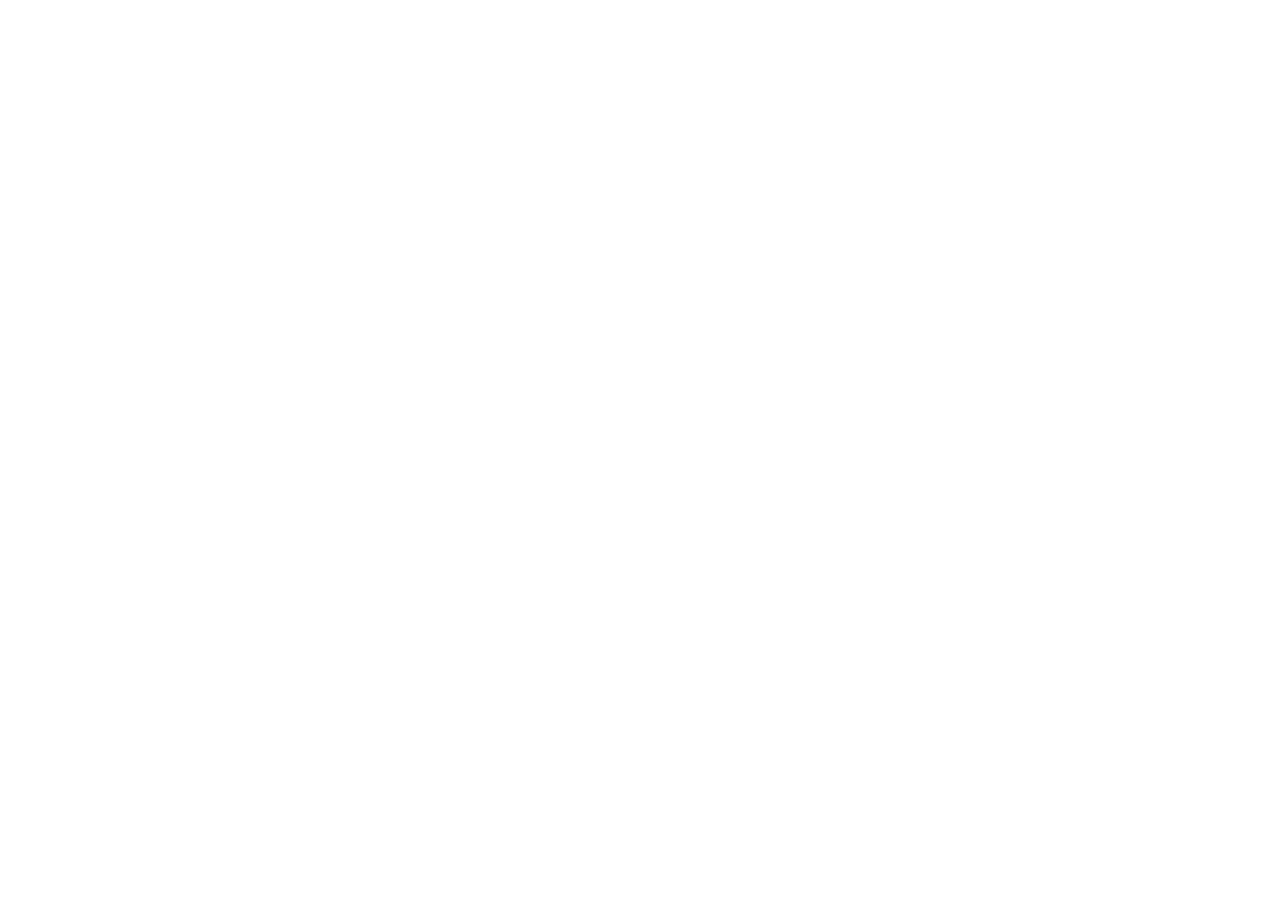
==== index.html @ 4b7ec55e "checking that this works" ====
<!DOCTYPE html>
<html lang="en">
<head>
    <meta charset="UTF-8">
    <meta name="viewport" content="width=device-width, initial-scale=1.0">
    <title>Document</title>
</head>
<body>
    <script src="https://cdnjs.cloudflare.com/ajax/libs/jquery/3.2.1/jquery.min.js"></script>
    <script type="text/javascript">
        //https://www.theaudiodb.com/api/v1/json/1/search.php?s=
        
    </script>
</body>
</html>
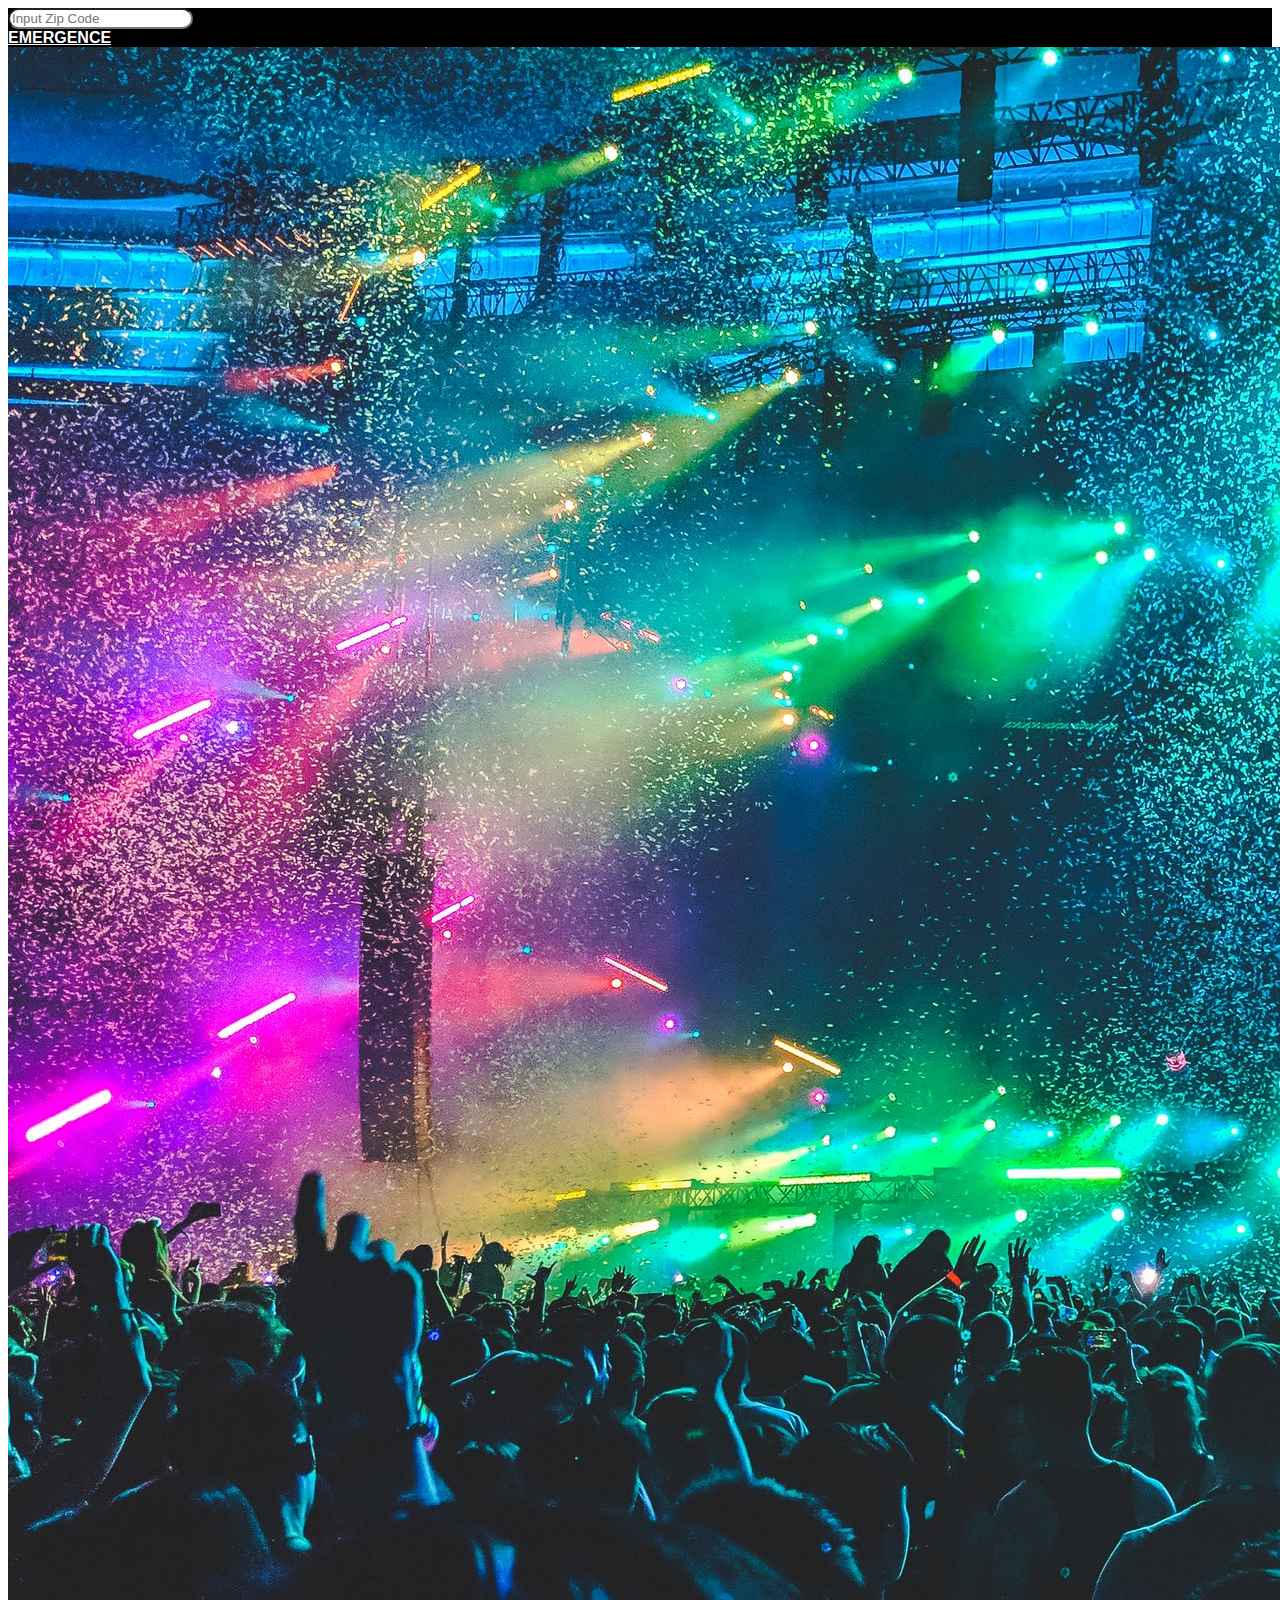
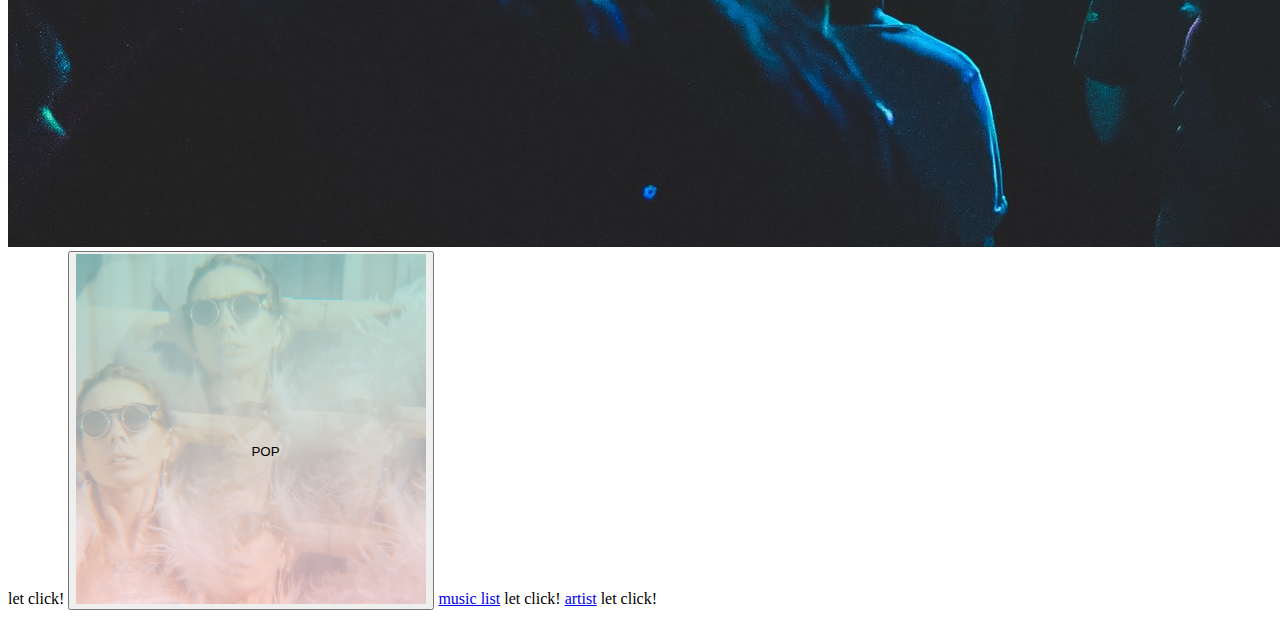
==== commit c67e1ae1: "added stuff in index and css" ====
--- a/index.html
+++ b/index.html
@@ -1,15 +1,66 @@
-<!DOCTYPE html>
+<!doctype html>
 <html lang="en">
+  
 <head>
-    <meta charset="UTF-8">
-    <meta name="viewport" content="width=device-width, initial-scale=1.0">
-    <title>Document</title>
+    <!-- Required meta tags -->
+    <meta charset="utf-8">
+    <meta name="viewport" content="width=device-width, initial-scale=1, shrink-to-fit=no">
+    <!-- Bootstrap CSS begins here -->
+    <link rel="stylesheet" href="https://cdn.jsdelivr.net/npm/bootstrap@4.5.3/dist/css/bootstrap.min.css" integrity="sha384-TX8t27EcRE3e/ihU7zmQxVncDAy5uIKz4rEkgIXeMed4M0jlfIDPvg6uqKI2xXr2" crossorigin="anonymous">
+    <link rel="stylesheet" href="./assets/css/style.css"/>
+    <title>Hello, world!</title>
+    <!-- Bootstrap CSS ends here  -->
 </head>
+<!-- head ends here  -->
+
 <body>
-    <script src="https://cdnjs.cloudflare.com/ajax/libs/jquery/3.2.1/jquery.min.js"></script>
-    <script type="text/javascript">
-        //https://www.theaudiodb.com/api/v1/json/1/search.php?s=
-        
-    </script>
+    <nav class="navbar navbar-light my-nav">
+        <form class="form-inline">
+          <input id="search" class="form-control mr-sm-2" type="search" placeholder="Input Zip Code" aria-label="Search">   
+        </form>
+        <a class="navbar-brand brand" href="./index.html">EMERGENCE</a>
+      </nav>
+    <!-- body begins here -->      
+    
+    <!-- overlay effect begins here -->
+  <div id="overlay"></div>
+<!-- overlay effect ends here -->
+
+
+   <!-- image begins here -->
+        <source srcset="" type="image/svg+xml">
+        <img src="./assets/img/aditya-chinchure-ZhQCZjr9fHo-unsplash.jpg" class="img-fluid img-thumbnail" alt="...">
+      </picture>
+    <!-- image ends here -->
+
+   <!-- pop butn begins here  -->
+
+  <!-- <a href="#">POP</a> -->
+  <span>let click!</span>
+  <button id="pop" type="button" class="btn btn-light"><img src="./assets/img/pop.png" alt="" class="img-fluid img-1" width="350" height="350"><p class="button-genre">POP</p></button>  
+  
+  <a href="#">music list</a>
+  <span>let click!</span>
+
+  <a href="#">artist</a>
+  <span>let click!</span> 
+
+   <!-- pop butn ends here  -->
+
+    <!-- Optional JavaScript; choose one of the two! -->
+    
+    <!-- Option 1: jQuery and Bootstrap Bundle (includes Popper) -->
+    <script src="https://code.jquery.com/jquery-3.5.1.slim.min.js" integrity="sha384-DfXdz2htPH0lsSSs5nCTpuj/zy4C+OGpamoFVy38MVBnE+IbbVYUew+OrCXaRkfj" crossorigin="anonymous"></script>
+    <script src="https://cdn.jsdelivr.net/npm/bootstrap@4.5.3/dist/js/bootstrap.bundle.min.js" integrity="sha384-ho+j7jyWK8fNQe+A12Hb8AhRq26LrZ/JpcUGGOn+Y7RsweNrtN/tE3MoK7ZeZDyx" crossorigin="anonymous"></script>
+
+    <!-- Option 2: jQuery, Popper.js, and Bootstrap JS
+    <script src="https://code.jquery.com/jquery-3.5.1.slim.min.js" integrity="sha384-DfXdz2htPH0lsSSs5nCTpuj/zy4C+OGpamoFVy38MVBnE+IbbVYUew+OrCXaRkfj" crossorigin="anonymous"></script>
+    <script src="https://cdn.jsdelivr.net/npm/popper.js@1.16.1/dist/umd/popper.min.js" integrity="sha384-9/reFTGAW83EW2RDu2S0VKaIzap3H66lZH81PoYlFhbGU+6BZp6G7niu735Sk7lN" crossorigin="anonymous"></script>
+    <script src="https://cdn.jsdelivr.net/npm/bootstrap@4.5.3/dist/js/bootstrap.min.js" integrity="sha384-w1Q4orYjBQndcko6MimVbzY0tgp4pWB4lZ7lr30WKz0vr/aWKhXdBNmNb5D92v7s" crossorigin="anonymous"></script>
+    -->
+   
+   
+    <!-- body ends here -->  
 </body>
+
 </html>--- a/assets/css/style.css
+++ b/assets/css/style.css
@@ -0,0 +1,64 @@
+body { 
+
+}
+
+.my-nav {
+    background-color: black;
+}
+
+.brand {
+    color: white;
+    font-family: sans-serif;
+    font-weight: 700;
+}
+
+#search {
+    border-radius: 25px;
+}
+
+#pop {
+    position: relative;
+}
+
+.button-genre {
+    position: absolute;
+    top: 50%;
+    left: 50%;
+}
+    /* #show_bg_2 {
+        background-image:
+        linear-gradient(to bottom, rgba(245, 246, 252, 0.52), rgba(117, 19, 93, 0.73)),
+        url(aditya-chinchure-ZhQCZjr9fHo-unsplash.jpg);
+        width: 80%;
+        height: 400px;
+        background-size: cover;
+        color: white;
+        padding: 20px;
+        background-size: cover
+    }
+         background-color: rgba(0, 0, 0, 0.44);
+
+         #show_bg_2 {
+            background-image:
+            linear-gradient(to bottom, rgba(245, 246, 252, 0.52), rgba(117, 19, 93, 0.73)),
+            url('aditya-chinchure-ZhQCZjr9fHo-unsplash');
+            width: 80%;
+            height: 400px;
+            background-size: cover;
+            color: white;
+            padding: 20px;
+        } */
+
+        #overlay {
+            position: fixed; /* Sit on top of the page content */
+            display: none; /* Hidden by default */
+            width: 100%; /* Full width (cover the whole page) */
+            height: 100%; /* Full height (cover the whole page) */
+            top: 0; 
+            left: 0;
+            right: 0;
+            bottom: 0;
+            background-color: rgba(0,0,0,0.5); /* Black background with opacity */
+            z-index: 2; /* Specify a stack order in case you're using a different order for other elements */
+            cursor: pointer; /* Add a pointer on hover */
+          }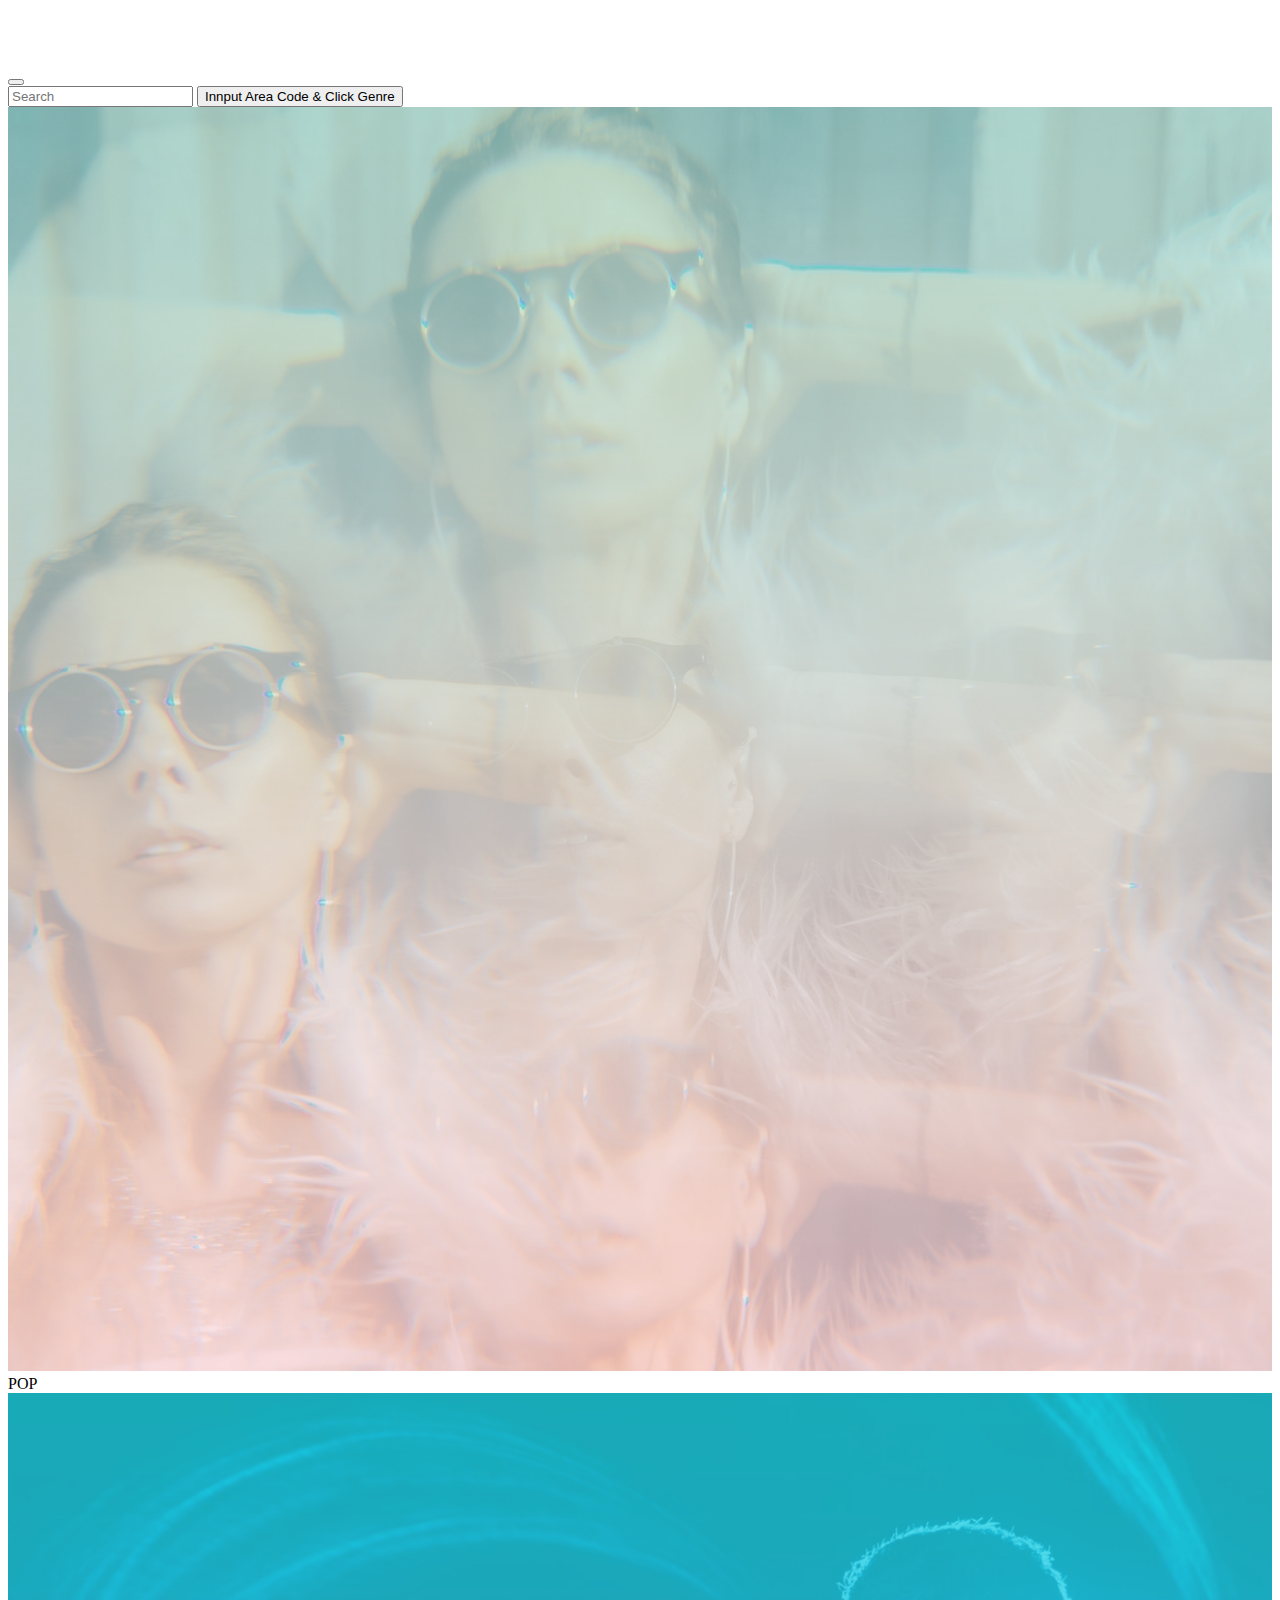
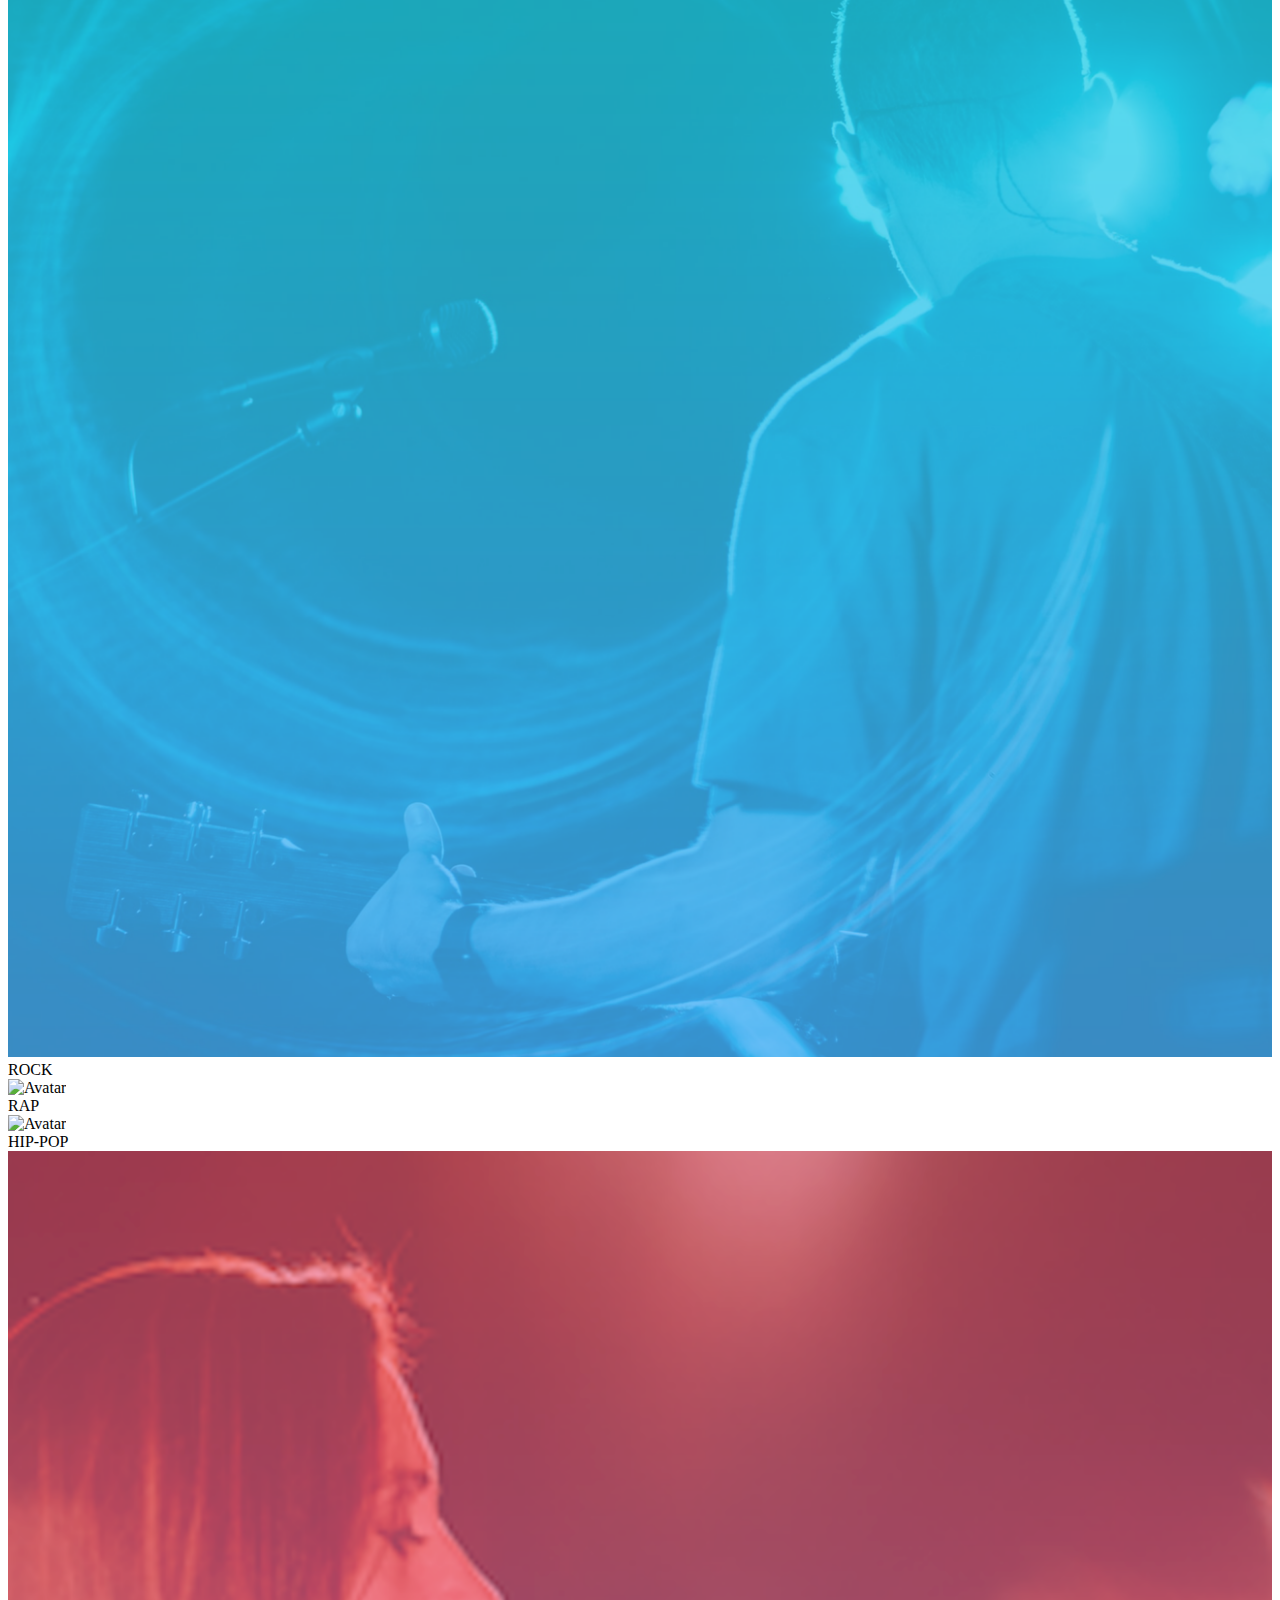
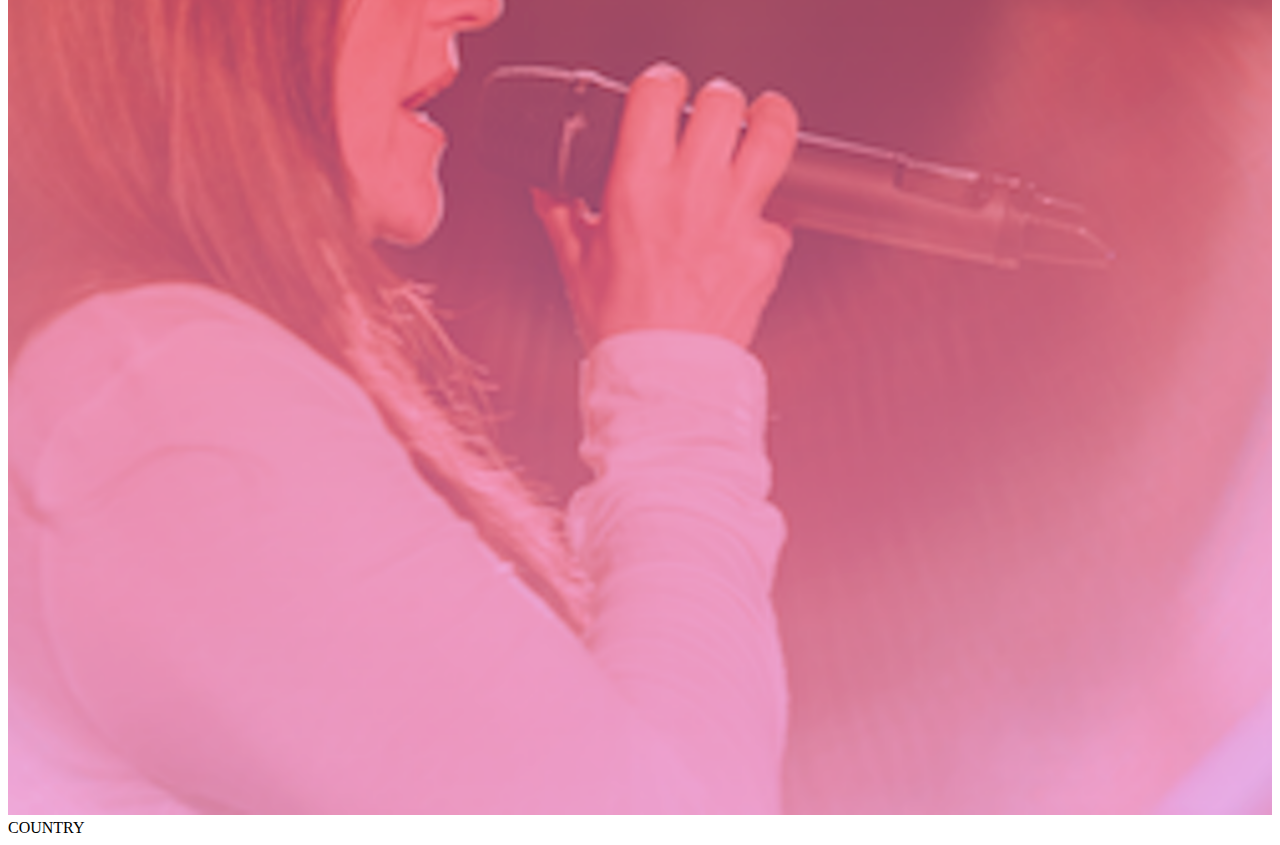
==== commit a6fa875f: "Merge branch 'main' into yessstage" ====
--- a/index.html
+++ b/index.html
@@ -1,66 +1,143 @@
 <!doctype html>
 <html lang="en">
-  
+<!-- head begins here  -->
 <head>
-    <!-- Required meta tags -->
+<!-- Required meta tags -->
     <meta charset="utf-8">
-    <meta name="viewport" content="width=device-width, initial-scale=1, shrink-to-fit=no">
-    <!-- Bootstrap CSS begins here -->
+    <meta name="viewport" content="width=device-width, initial-scale=1, shrink-to-fit=no">    
+<!-- Bootstrap CSS begins here -->
+
     <link rel="stylesheet" href="https://cdn.jsdelivr.net/npm/bootstrap@4.5.3/dist/css/bootstrap.min.css" integrity="sha384-TX8t27EcRE3e/ihU7zmQxVncDAy5uIKz4rEkgIXeMed4M0jlfIDPvg6uqKI2xXr2" crossorigin="anonymous">
     <link rel="stylesheet" href="./assets/css/style.css"/>
-    <title>Hello, world!</title>
-    <!-- Bootstrap CSS ends here  -->
+    <title>Local Music</title>
+<!-- Bootstrap CSS ends here  -->
 </head>
 <!-- head ends here  -->
 
+<!-- body begins here -->
 <body>
-    <nav class="navbar navbar-light my-nav">
-        <form class="form-inline">
-          <input id="search" class="form-control mr-sm-2" type="search" placeholder="Input Zip Code" aria-label="Search">   
-        </form>
-        <a class="navbar-brand brand" href="./index.html">EMERGENCE</a>
-      </nav>
-    <!-- body begins here -->      
-    
-    <!-- overlay effect begins here -->
+<!-- Nav Bar begins here -->
+          <nav class="navbar navbar-dark black">
+            <div class= "float-left"><p style= "font-size: 25px; color:white; margin-top: 15px;">EMERGENCE</p></div>
+            <button class="navbar-toggler float-right" type="button" data-toggle="collapse" data-target="#navbarToggleExternalContent" aria-controls="navbarToggleExternalContent" aria-expanded="false" aria-label="Toggle navigation">
+            <span class="navbar-toggler-icon"></span>
+          </button>
+        </nav>
+      </div>
+<!-- Nav Bar ends here -->    
+
+<!-- overlay effect begins here -->
   <div id="overlay"></div>
 <!-- overlay effect ends here -->
 
+<!-- new div for new buttons beging here -->
+<!-- <div class="grid-container">
+  <div class="grid-item">1</div>
+  <div class="grid-item">2</div>
+  <div class="grid-item">3</div>
+  <div class="grid-item">4</div>
+  <div class="grid-item">5</div>
+  <div class="grid-item">6</div>
+  <div class="grid-item">7</div>
+  <div class="grid-item">8</div>
+  <div class="grid-item">9</div>
+</div> -->
+<!-- new div ends here -->
 
-   <!-- image begins here -->
-        <source srcset="" type="image/svg+xml">
-        <img src="./assets/img/aditya-chinchure-ZhQCZjr9fHo-unsplash.jpg" class="img-fluid img-thumbnail" alt="...">
-      </picture>
-    <!-- image ends here -->
+<!-- image begins here -->
+      <div id= "mainimage">
+<!-- image ends here -->
 
-   <!-- pop butn begins here  -->
+<!-- pop butn begins here  -->
+  <!-- <span></span>
+  <button id="pop" type="button" class="btn btn-light"><img src="./assets/img/pop.png" alt="" class="img-fluid img-1" width="350" height="350"><p class="button-genre" style= "font-size: 20px; color:white"> POP</p></div></button>  
+  
+  <span></span>
+  <button id="pop" type="button" class="btn btn-light"><img src="./assets/img/country.png" alt="" class="img-fluid img-1" width="350" height="350"><p class="button-genre" style= "font-size: 50px; color:white">COUNTRY</p></button>  
 
-  <!-- <a href="#">POP</a> -->
-  <span>let click!</span>
-  <button id="pop" type="button" class="btn btn-light"><img src="./assets/img/pop.png" alt="" class="img-fluid img-1" width="350" height="350"><p class="button-genre">POP</p></button>  
+  <span></span>
+  <button id="pop" type="button" class="btn btn-light"><img src="./assets/img/HipPop.png" alt="" class="img-fluid img-1" width="350" height="350"><p class="button-genre">HIP-POP</p></button>  
+
+  <span></span>
+  <button id="pop" type="button" class="btn btn-light"><img src="./assets/img/Metal copy.png" alt="" class="img-fluid img-1" width="350" height="350"><p class="button-genre">METAL</p></button>  
+
+  <span></span>
+  <button id="pop" type="button" class="btn btn-light"><img src="./assets/img/Rape.png" alt="" class="img-fluid img-1" width="350" height="350"><p class="button-genre">RAP</p></button>  
+
+  <span></span>
+  <button id="pop" type="button" class="btn btn-light"><img src="./assets/img/rock.png" alt="" class="img-fluid img-1" width="350" height="350"><p class="button-genre">ROCK</p></button>   -->
   
-  <a href="#">music list</a>
-  <span>let click!</span>
+<!-- new search button goes here -->
 
-  <a href="#">artist</a>
-  <span>let click!</span> 
+<!-- new buttons begin here -->
 
-   <!-- pop butn ends here  -->
+<!-- <div class="container top-room">  -->
+  <div class= "row top-row">
+    <div class= "col-md-12">
+      <form class="form-inline my-2 my-lg-0">
+        <input class="form-control mr-sm-2" type="search" placeholder="Search" aria-label="Search">
+        <button class="btn btn-outline-success my-2 my-sm-0" type="submit">Innput Area Code & Click Genre</button>
+    </div>
+  </div>
+
+
+  <div class= "row top-row">
+    <div class= "col-md-4">
+  <img src="./assets/img/pop.png" alt="Avatar" class="image" style="width:100%">
+  <div class="middle">
+    <div class="text">POP</div>
+  </div>
+</div>
+<div class= "col-md-4">
+  <img src="./assets/img/rock.png" alt="Avatar" class="image" style="width:100%">
+  <div class="middle">
+    <div class="text">ROCK</div>
+  </div>
+</div>
+<div class= "col-md-4">
+  <img src="./assets/img/Rape.png" alt="Avatar" class="image" style="width:100%">
+  <div class="middle">
+    <div class="text">RAP</div>
+  </div>
+</div>
+</div>
+<div class= "row">
+  <div class= "col-md-4">
+  <img src="./assets/img/HipPop.png" alt="Avatar" class="image" style="width:100%">
+  <div class="middle">
+    <div class="text">HIP-POP</div>
+  </div>
+</div>
+<div class= "col-md-4">
+  <img src="./assets/img/country.png" alt="Avatar" class="image" style="width:100%">
+  <div class="middle">
+    <div class="text">COUNTRY</div>
+  </div>
+</div>
+</div>
+</div>
+
+<!-- end of  buttons -->
+
+<!-- put all divs above here  -->
+</div>
+<!-- pop butn ends here  -->
+
+
+
 
     <!-- Optional JavaScript; choose one of the two! -->
     
     <!-- Option 1: jQuery and Bootstrap Bundle (includes Popper) -->
-    <script src="https://code.jquery.com/jquery-3.5.1.slim.min.js" integrity="sha384-DfXdz2htPH0lsSSs5nCTpuj/zy4C+OGpamoFVy38MVBnE+IbbVYUew+OrCXaRkfj" crossorigin="anonymous"></script>
+    <script src="https://cdnjs.cloudflare.com/ajax/libs/jquery/3.2.1/jquery.min.js"></script> 
     <script src="https://cdn.jsdelivr.net/npm/bootstrap@4.5.3/dist/js/bootstrap.bundle.min.js" integrity="sha384-ho+j7jyWK8fNQe+A12Hb8AhRq26LrZ/JpcUGGOn+Y7RsweNrtN/tE3MoK7ZeZDyx" crossorigin="anonymous"></script>
-
-    <!-- Option 2: jQuery, Popper.js, and Bootstrap JS
+    <script src="assets/script.js"></script>    
+<!-- Option 2: jQuery, Popper.js, and Bootstrap JS
     <script src="https://code.jquery.com/jquery-3.5.1.slim.min.js" integrity="sha384-DfXdz2htPH0lsSSs5nCTpuj/zy4C+OGpamoFVy38MVBnE+IbbVYUew+OrCXaRkfj" crossorigin="anonymous"></script>
     <script src="https://cdn.jsdelivr.net/npm/popper.js@1.16.1/dist/umd/popper.min.js" integrity="sha384-9/reFTGAW83EW2RDu2S0VKaIzap3H66lZH81PoYlFhbGU+6BZp6G7niu735Sk7lN" crossorigin="anonymous"></script>
     <script src="https://cdn.jsdelivr.net/npm/bootstrap@4.5.3/dist/js/bootstrap.min.js" integrity="sha384-w1Q4orYjBQndcko6MimVbzY0tgp4pWB4lZ7lr30WKz0vr/aWKhXdBNmNb5D92v7s" crossorigin="anonymous"></script>
     -->
-   
-   
-    <!-- body ends here -->  
+<!-- body ends here -->  
 </body>
 
 </html>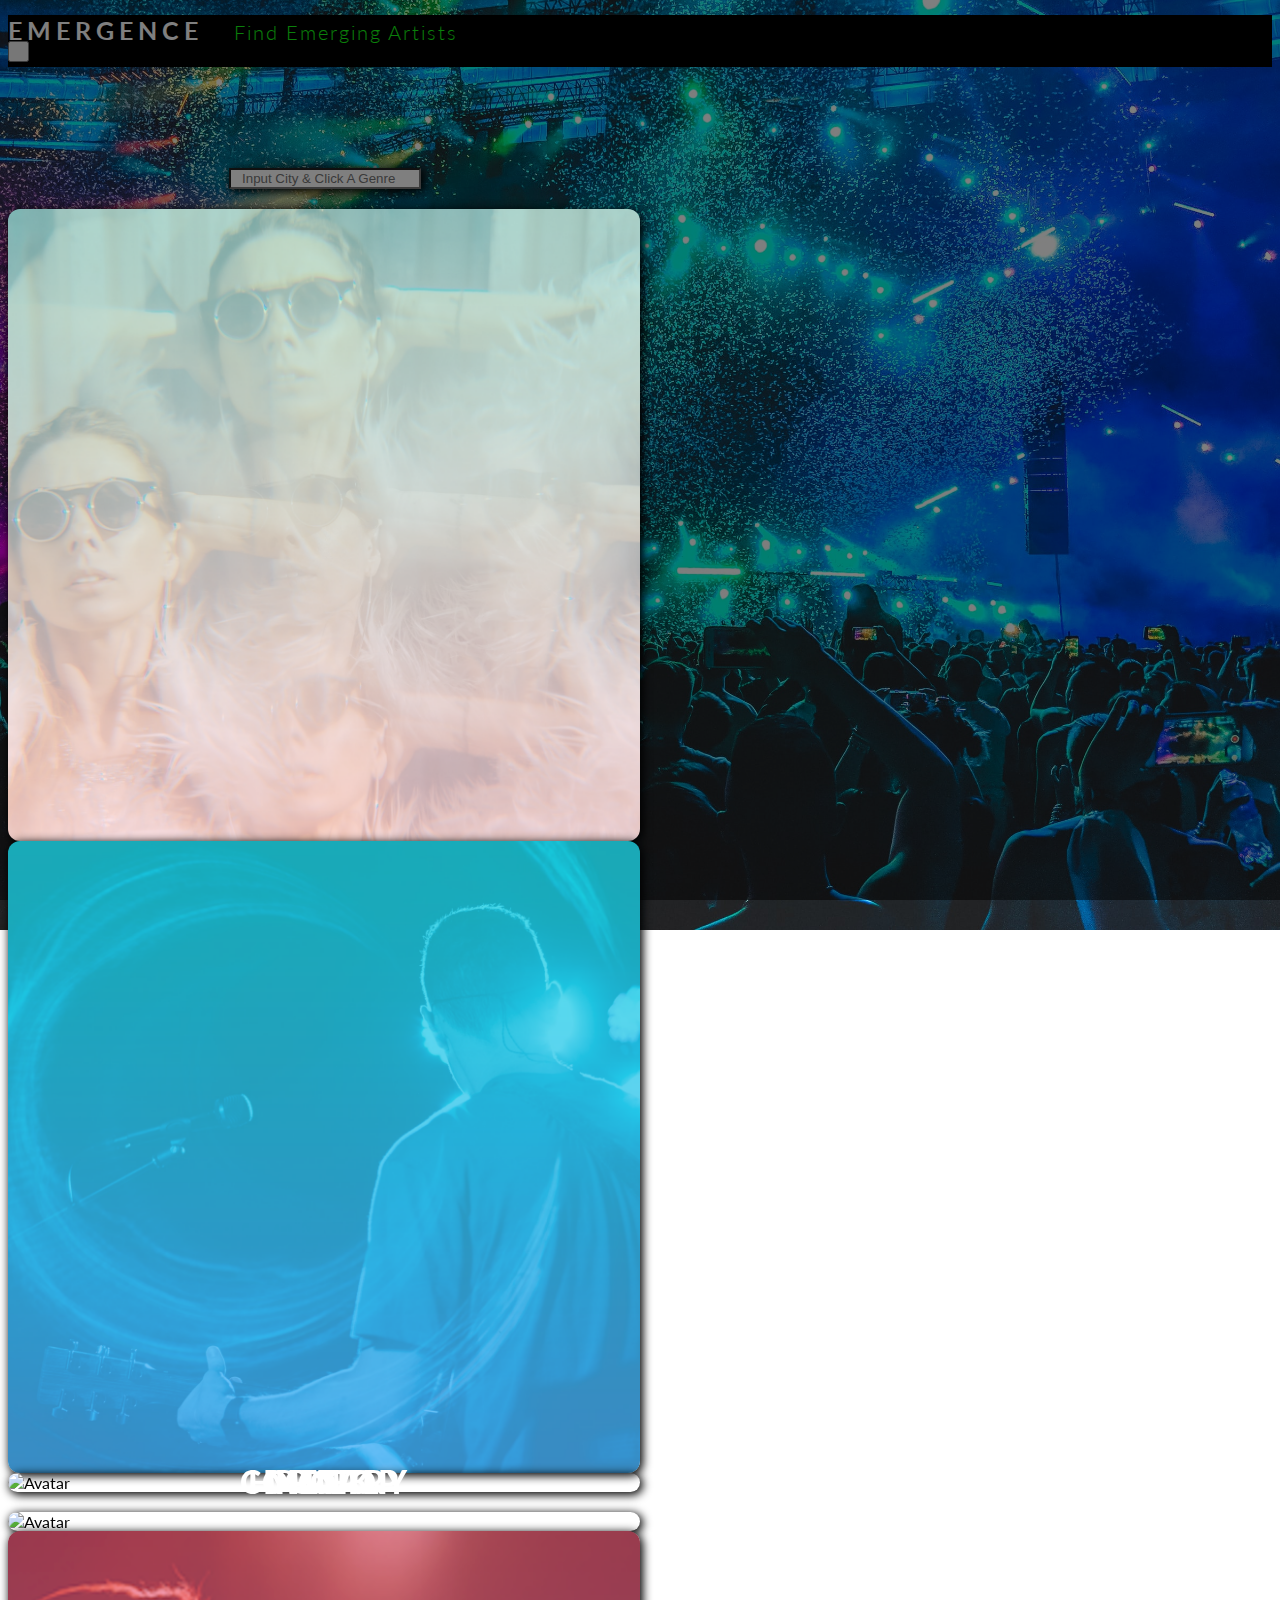
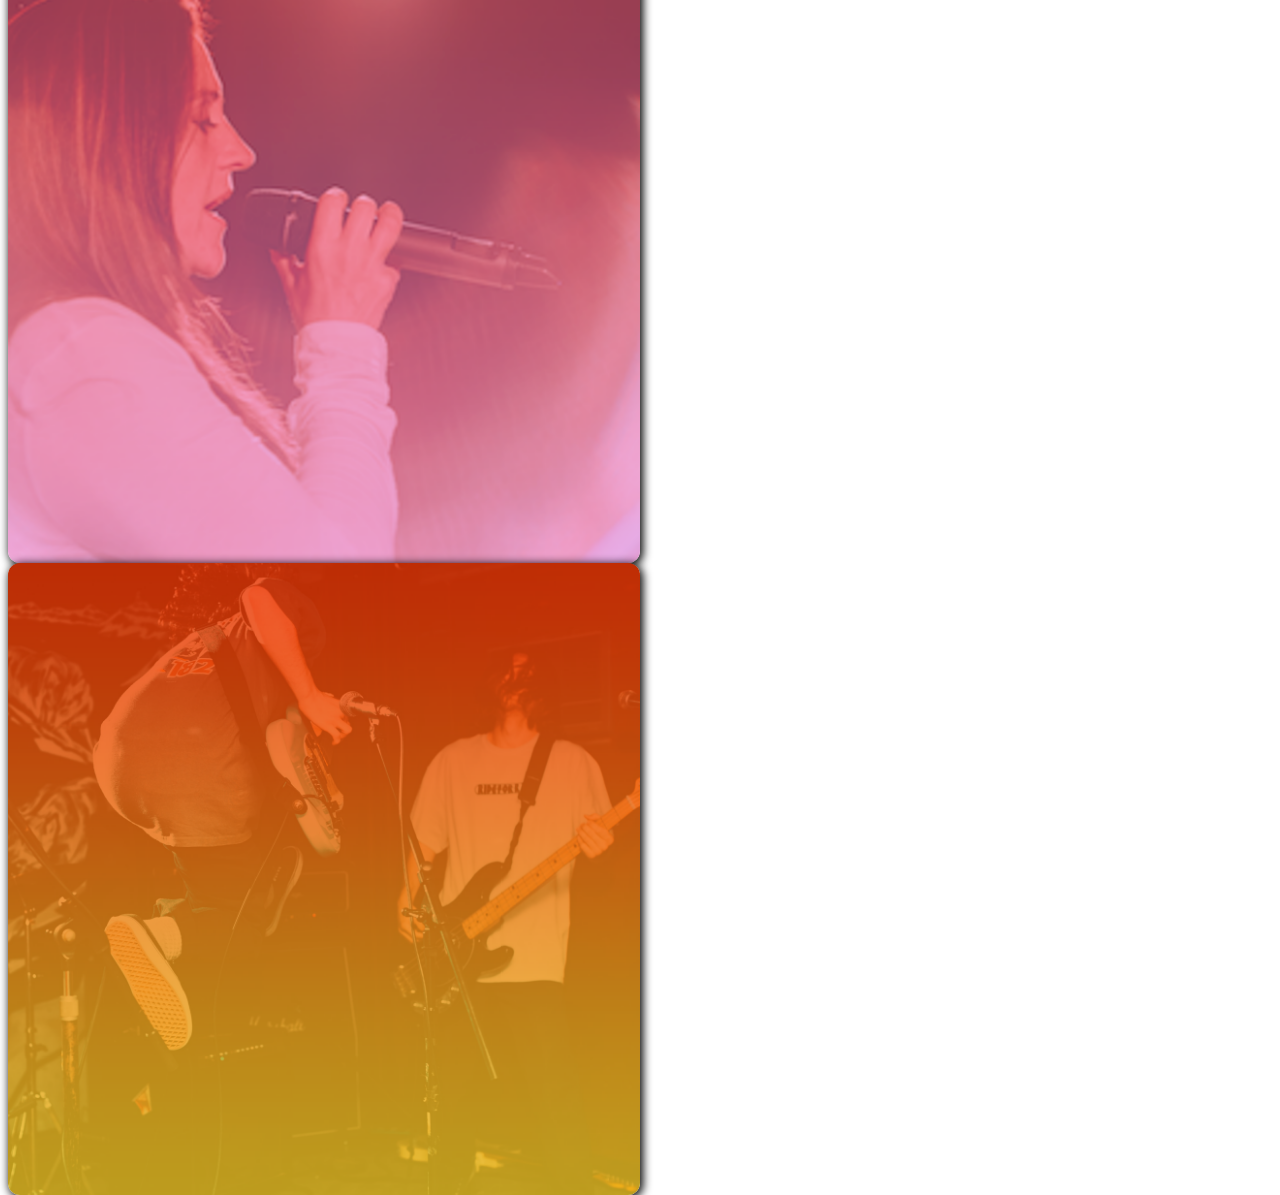
==== commit f18c9507: "Cleaned up and organized code files and added functionality for searching by city" ====
--- a/index.html
+++ b/index.html
@@ -1,143 +1,101 @@
-<!doctype html>
+<!DOCTYPE html>
 <html lang="en">
-<!-- head begins here  -->
 <head>
-<!-- Required meta tags -->
-    <meta charset="utf-8">
-    <meta name="viewport" content="width=device-width, initial-scale=1, shrink-to-fit=no">    
-<!-- Bootstrap CSS begins here -->
+    <meta charset="UTF-8">
+    <meta name="viewport" content="width=device-width, initial-scale=1.0">
+    <title>Emergence</title>
+    <link rel="stylesheet" href="https://use.fontawesome.com/releases/v5.8.1/css/all.css" integrity="sha384-50oBUHEmvpQ+1lW4y57PTFmhCaXp0ML5d60M1M7uH2+nqUivzIebhndOJK28anvf" crossorigin="anonymous"/>
+    <link rel="preconnect" href="https://fonts.gstatic.com">
+    <link href="https://fonts.googleapis.com/css2?family=Lato:wght@300;400;700;900&display=swap" rel="stylesheet">
+    <link rel="stylesheet" href="https://cdn.jsdelivr.net/npm/bootstrap@4.5.3/dist/css/bootstrap.min.css" integrity="sha384-TX8t27EcRE3e/ihU7zmQxVncDAy5uIKz4rEkgIXeMed4M0jlfIDPvg6uqKI2xXr2" crossorigin="anonymous">
+    <link rel="stylesheet" href="assets/style.css"/>
+</head>
+<body>
+    <nav class="navbar navbar-dark black">
+        <div class= "float-left">
+            <p id="emergence">EMERGENCE <span id="tagline">Find Emerging Artists</span></p>
+        </div>
+        <div class="nav-item dropdown">
+            <div class="btn-group float-right" id="saved">
+                <button type="button" class="btn dropdown-toggle mt-5" data-toggle="dropdown" aria-haspopup="true" aria-expanded="false">
+                <span class="fas fa-bars">
+                </button>
+                <div class="dropdown-menu dropdown-menu-right">
+                </div>
+            </div>
+        </div>
+    </nav>
+    <section id="search-modal">
+    </section>
 
-    <link rel="stylesheet" href="https://cdn.jsdelivr.net/npm/bootstrap@4.5.3/dist/css/bootstrap.min.css" integrity="sha384-TX8t27EcRE3e/ihU7zmQxVncDAy5uIKz4rEkgIXeMed4M0jlfIDPvg6uqKI2xXr2" crossorigin="anonymous">
-    <link rel="stylesheet" href="./assets/css/style.css"/>
-    <title>Local Music</title>
-<!-- Bootstrap CSS ends here  -->
-</head>
-<!-- head ends here  -->
+    <!-- overlay effect begins here -->
+    <div id="overlay"></div>
+    <!-- overlay effect ends here -->
+    
+    <div id= "mainimage">
+        <!-- <div class="container top-room">  -->
+        <div class= "container">
+            <div class= "row top-row">
+                <div id="center">
+                    <form class="form-inline my-2 my-lg-0 mr-auto">
+                        <input class="form-control mr-sm-2" type="search" placeholder="Input City & Click A Genre" aria-label="Search" id="search-input">
+                    </form>
+                </div><!--center-->
+            </div>
 
-<!-- body begins here -->
-<body>
-<!-- Nav Bar begins here -->
-          <nav class="navbar navbar-dark black">
-            <div class= "float-left"><p style= "font-size: 25px; color:white; margin-top: 15px;">EMERGENCE</p></div>
-            <button class="navbar-toggler float-right" type="button" data-toggle="collapse" data-target="#navbarToggleExternalContent" aria-controls="navbarToggleExternalContent" aria-expanded="false" aria-label="Toggle navigation">
-            <span class="navbar-toggler-icon"></span>
-          </button>
-        </nav>
-      </div>
-<!-- Nav Bar ends here -->    
+            <div class= "row top-row">
+                <div class= "col-md-4 genre-button" data-genre="POP">
+                    <img src="./assets/img/pop.png" alt="Avatar" class="image" style="width:100%">
+                    <div class="middle">
+                        <p class="text">POP</p>
+                    </div>
+                </div>
 
-<!-- overlay effect begins here -->
-  <div id="overlay"></div>
-<!-- overlay effect ends here -->
+                <div class= "col-md-4 genre-button" data-genre="ROCK">
+                    <img src="./assets/img/rock.png" alt="Avatar" class="image extra-space" style="width:100%">
+                    <div class="middle">
+                      <p class="text">ROCK</p>
+                    </div>
+                </div>
 
-<!-- new div for new buttons beging here -->
-<!-- <div class="grid-container">
-  <div class="grid-item">1</div>
-  <div class="grid-item">2</div>
-  <div class="grid-item">3</div>
-  <div class="grid-item">4</div>
-  <div class="grid-item">5</div>
-  <div class="grid-item">6</div>
-  <div class="grid-item">7</div>
-  <div class="grid-item">8</div>
-  <div class="grid-item">9</div>
-</div> -->
-<!-- new div ends here -->
+                <div class= "col-md-4 genre-button" data-genre="RAP">
+                    <img src="./assets/img/Rape.png" alt="Avatar" class="image" style="width:100%">
+                    <div class="middle">
+                      <p class="text">RAP</p>
+                    </div>
+                </div>
+            </div>
 
-<!-- image begins here -->
-      <div id= "mainimage">
-<!-- image ends here -->
+            <div class= "row">
+                <div class= "col-md-4 genre-button" data-genre="HIP-HOP">
+                    <img src="./assets/img/HipPop.png" alt="Avatar" class="image" style="width:100%">
+                    <div class="middle">
+                      <p class="text">HIP-HOP</p>
+                    </div>
+                </div>
 
-<!-- pop butn begins here  -->
-  <!-- <span></span>
-  <button id="pop" type="button" class="btn btn-light"><img src="./assets/img/pop.png" alt="" class="img-fluid img-1" width="350" height="350"><p class="button-genre" style= "font-size: 20px; color:white"> POP</p></div></button>  
-  
-  <span></span>
-  <button id="pop" type="button" class="btn btn-light"><img src="./assets/img/country.png" alt="" class="img-fluid img-1" width="350" height="350"><p class="button-genre" style= "font-size: 50px; color:white">COUNTRY</p></button>  
+                <div class= "col-md-4 genre-button" data-genre="COUNTRY">
+                    <img src="./assets/img/country.png" alt="Avatar" class="image extra-space" style="width:100%">
+                    <div class="middle">
+                      <p class="text">COUNTRY</p>
+                    </div>
+                </div>
 
-  <span></span>
-  <button id="pop" type="button" class="btn btn-light"><img src="./assets/img/HipPop.png" alt="" class="img-fluid img-1" width="350" height="350"><p class="button-genre">HIP-POP</p></button>  
+                <div class= "col-md-4 genre-button" data-genre="METAL">
+                    <img src="./assets/img/Metal copy.png" alt="Avatar" class="image" style="width:100%">
+                    <div class="middle">
+                      <p class="text">METAL</p>
+                    </div>
+                </div>
 
-  <span></span>
-  <button id="pop" type="button" class="btn btn-light"><img src="./assets/img/Metal copy.png" alt="" class="img-fluid img-1" width="350" height="350"><p class="button-genre">METAL</p></button>  
+            </div>
 
-  <span></span>
-  <button id="pop" type="button" class="btn btn-light"><img src="./assets/img/Rape.png" alt="" class="img-fluid img-1" width="350" height="350"><p class="button-genre">RAP</p></button>  
+        </div><!--container-->
+    </div><!--mainimage-->
 
-  <span></span>
-  <button id="pop" type="button" class="btn btn-light"><img src="./assets/img/rock.png" alt="" class="img-fluid img-1" width="350" height="350"><p class="button-genre">ROCK</p></button>   -->
-  
-<!-- new search button goes here -->
-
-<!-- new buttons begin here -->
-
-<!-- <div class="container top-room">  -->
-  <div class= "row top-row">
-    <div class= "col-md-12">
-      <form class="form-inline my-2 my-lg-0">
-        <input class="form-control mr-sm-2" type="search" placeholder="Search" aria-label="Search">
-        <button class="btn btn-outline-success my-2 my-sm-0" type="submit">Innput Area Code & Click Genre</button>
-    </div>
-  </div>
-
-
-  <div class= "row top-row">
-    <div class= "col-md-4">
-  <img src="./assets/img/pop.png" alt="Avatar" class="image" style="width:100%">
-  <div class="middle">
-    <div class="text">POP</div>
-  </div>
-</div>
-<div class= "col-md-4">
-  <img src="./assets/img/rock.png" alt="Avatar" class="image" style="width:100%">
-  <div class="middle">
-    <div class="text">ROCK</div>
-  </div>
-</div>
-<div class= "col-md-4">
-  <img src="./assets/img/Rape.png" alt="Avatar" class="image" style="width:100%">
-  <div class="middle">
-    <div class="text">RAP</div>
-  </div>
-</div>
-</div>
-<div class= "row">
-  <div class= "col-md-4">
-  <img src="./assets/img/HipPop.png" alt="Avatar" class="image" style="width:100%">
-  <div class="middle">
-    <div class="text">HIP-POP</div>
-  </div>
-</div>
-<div class= "col-md-4">
-  <img src="./assets/img/country.png" alt="Avatar" class="image" style="width:100%">
-  <div class="middle">
-    <div class="text">COUNTRY</div>
-  </div>
-</div>
-</div>
-</div>
-
-<!-- end of  buttons -->
-
-<!-- put all divs above here  -->
-</div>
-<!-- pop butn ends here  -->
-
-
-
-
-    <!-- Optional JavaScript; choose one of the two! -->
-    
-    <!-- Option 1: jQuery and Bootstrap Bundle (includes Popper) -->
-    <script src="https://cdnjs.cloudflare.com/ajax/libs/jquery/3.2.1/jquery.min.js"></script> 
+    <script src="https://code.jquery.com/jquery-3.5.1.slim.min.js" integrity="sha384-DfXdz2htPH0lsSSs5nCTpuj/zy4C+OGpamoFVy38MVBnE+IbbVYUew+OrCXaRkfj" crossorigin="anonymous"></script>
     <script src="https://cdn.jsdelivr.net/npm/bootstrap@4.5.3/dist/js/bootstrap.bundle.min.js" integrity="sha384-ho+j7jyWK8fNQe+A12Hb8AhRq26LrZ/JpcUGGOn+Y7RsweNrtN/tE3MoK7ZeZDyx" crossorigin="anonymous"></script>
-    <script src="assets/script.js"></script>    
-<!-- Option 2: jQuery, Popper.js, and Bootstrap JS
-    <script src="https://code.jquery.com/jquery-3.5.1.slim.min.js" integrity="sha384-DfXdz2htPH0lsSSs5nCTpuj/zy4C+OGpamoFVy38MVBnE+IbbVYUew+OrCXaRkfj" crossorigin="anonymous"></script>
-    <script src="https://cdn.jsdelivr.net/npm/popper.js@1.16.1/dist/umd/popper.min.js" integrity="sha384-9/reFTGAW83EW2RDu2S0VKaIzap3H66lZH81PoYlFhbGU+6BZp6G7niu735Sk7lN" crossorigin="anonymous"></script>
-    <script src="https://cdn.jsdelivr.net/npm/bootstrap@4.5.3/dist/js/bootstrap.min.js" integrity="sha384-w1Q4orYjBQndcko6MimVbzY0tgp4pWB4lZ7lr30WKz0vr/aWKhXdBNmNb5D92v7s" crossorigin="anonymous"></script>
-    -->
-<!-- body ends here -->  
+    <script src="assets/artistArray.js"></script>
+    <script src="assets/script.js"></script>
 </body>
-
 </html>--- a/assets/style.css
+++ b/assets/style.css
@@ -0,0 +1,251 @@
+body { 
+    font-family: 'Lato', sans-serif;
+    background: url(img/aditya-chinchure-ZhQCZjr9fHo-unsplash.jpg) no-repeat center center fixed;
+    -webkit-background-size: cover;
+    -moz-background-size: cover;
+    -o-background-size: cover;
+    background-size: cover;
+}
+
+#emergence {
+    font-size: 25px; 
+    color:white; 
+    margin-top: 15px;
+    font-weight: bold;
+    letter-spacing: 5px;
+}
+
+#tagline {
+    font-weight: 300;
+    color: rgb(22, 254, 22);
+    font-size: 20px;
+    margin-left: 20px;
+    letter-spacing: 2px;
+}
+
+.navbar-toggler {
+    border: none;
+}
+
+#saved {
+    margin-top: -7vh;
+    font-size: 50px;
+}
+
+.fa-bars {
+    transform: scale(1.75);
+    margin-right: 5px;
+}
+
+.dropdown-menu {
+    background-color: black;
+    font-size: 18px;
+}
+
+.dropdown-item {
+    color: white;
+}
+
+.dropdown-item, .delete:hover {
+    cursor: pointer;
+}
+
+#dropdown-header:hover {
+    background-color: black !important;
+    color: white !important;
+    cursor: default;
+}
+
+.fa-backspace:hover {
+    color: rgb(22, 254, 22);
+}
+
+#mainimage {
+    width: 100%;
+    height: 100vh;
+    padding-top: 100px;
+}
+
+.navbar {
+    background-color: black;
+    z-index: 5;
+}
+
+img {
+    position: relative;
+    top: 0;
+    left: 0;
+    box-shadow: 2px 2px 10px 1px black;
+}
+
+.form-inline, .form-inline input , .form-inline button{
+    z-index:3 !important;
+}
+
+#overlay {
+    position: fixed; /* Sit on top of the page content */
+    display: block; /* Hidden by default */
+    width: 100%; /* Full width (cover the whole page) */
+    height: 100%; /* Full height (cover the whole page) */
+    top: 0; 
+    left: 0;
+    right: 0;
+    bottom: 0;
+    background-color: rgba(0,0,0,0.5); /* Black background with opacity */
+    z-index: 2; /* Specify a stack order in case you're using a different order for other elements */
+}
+
+.container {
+    position: relative;
+    width: 50%;
+  }
+
+  #center {
+    margin-left: 35%;
+}
+
+#search-input {
+    width: 15vw;
+    text-align: center;
+    box-shadow: 2px 2px 10px 1px black;
+}
+
+@media (max-width: 775px) {
+    #search-input {
+        width: 45.5vw;
+    }
+    #center {
+        margin-left: 5%;
+    }
+}
+
+@media (max-width: 581px) {
+    .dropdown {
+        margin-left: 36vw;
+    }
+}
+
+#search-modal {
+    width: 40vw;
+    height: 75vh;
+    position: fixed;
+    left: 30vw;
+    top: 10vh;
+    display: none;
+    background-color: black;
+    color: white;
+    z-index: 6;
+    opacity: 0.9;
+    overflow: scroll;
+}
+
+#modal-genre {
+    text-align: center;
+    padding-top: 1.8vh;
+    padding-left: 3vw;
+}
+
+.fa-window-close {
+    padding-top: 1vh;
+    padding-right: 2vw;
+    color: white !important;
+}
+
+#artist-options {
+    padding-top: 10vh;
+}
+
+.artist-select {
+    font-size: 3vw;
+    line-height: 10vh;
+    text-align: center;
+}
+
+.artist-select:hover {
+    cursor: pointer;
+}
+
+.image {
+    opacity: 1;
+    display: block;
+    width: 100%;
+    height: auto;
+    transition: .5s ease;
+    backface-visibility: hidden;
+    border-radius: 12px;
+    z-index: 3;
+  }
+  
+  .middle {
+    transition: .5s ease;
+    opacity: 1;
+    position: absolute;
+    top: 50%;
+    left: 50%;
+    transform: translate(-50%, -50%);
+    -ms-transform: translate(-50%, -50%);
+    text-align: center;
+    z-index: 5;
+  }
+
+  .middle:hover {
+      opacity:1;
+      cursor: pointer;
+  }
+  
+  .image:hover {
+    opacity: 0.3;
+    cursor: pointer;
+  }
+  
+  .middle:hover {
+    opacity: 1;
+    cursor: pointer;
+  }
+ .text{
+     background-color: none;
+     color:white;
+     font-size: 2.5vw;
+     font-weight: 900;
+     letter-spacing: 2px;
+     z-index: 5;
+ } 
+  .text:hover {
+    background-color: #060606;
+    opacity: 0.7;
+    color: white;
+    border-radius: 15px;
+    padding: 7px;
+  }
+
+  .top-row {
+    margin-bottom: 20px;
+}
+
+.top-room{
+    margin-top: 80px;
+}
+
+.pop {
+    color: rgb(248, 43, 156);
+  }
+  
+  .rock {
+    color: rgb(67, 246, 238);
+  }
+  
+  .rap {
+    color: rgb(185, 42, 247);
+  }
+  
+  .hip-hop {
+    color: rgb(22, 254, 22);
+  }
+  
+  .country {
+    color: rgb(241, 37, 56);
+  }
+  
+  .metal {
+    color: rgb(242, 92, 1);
+  }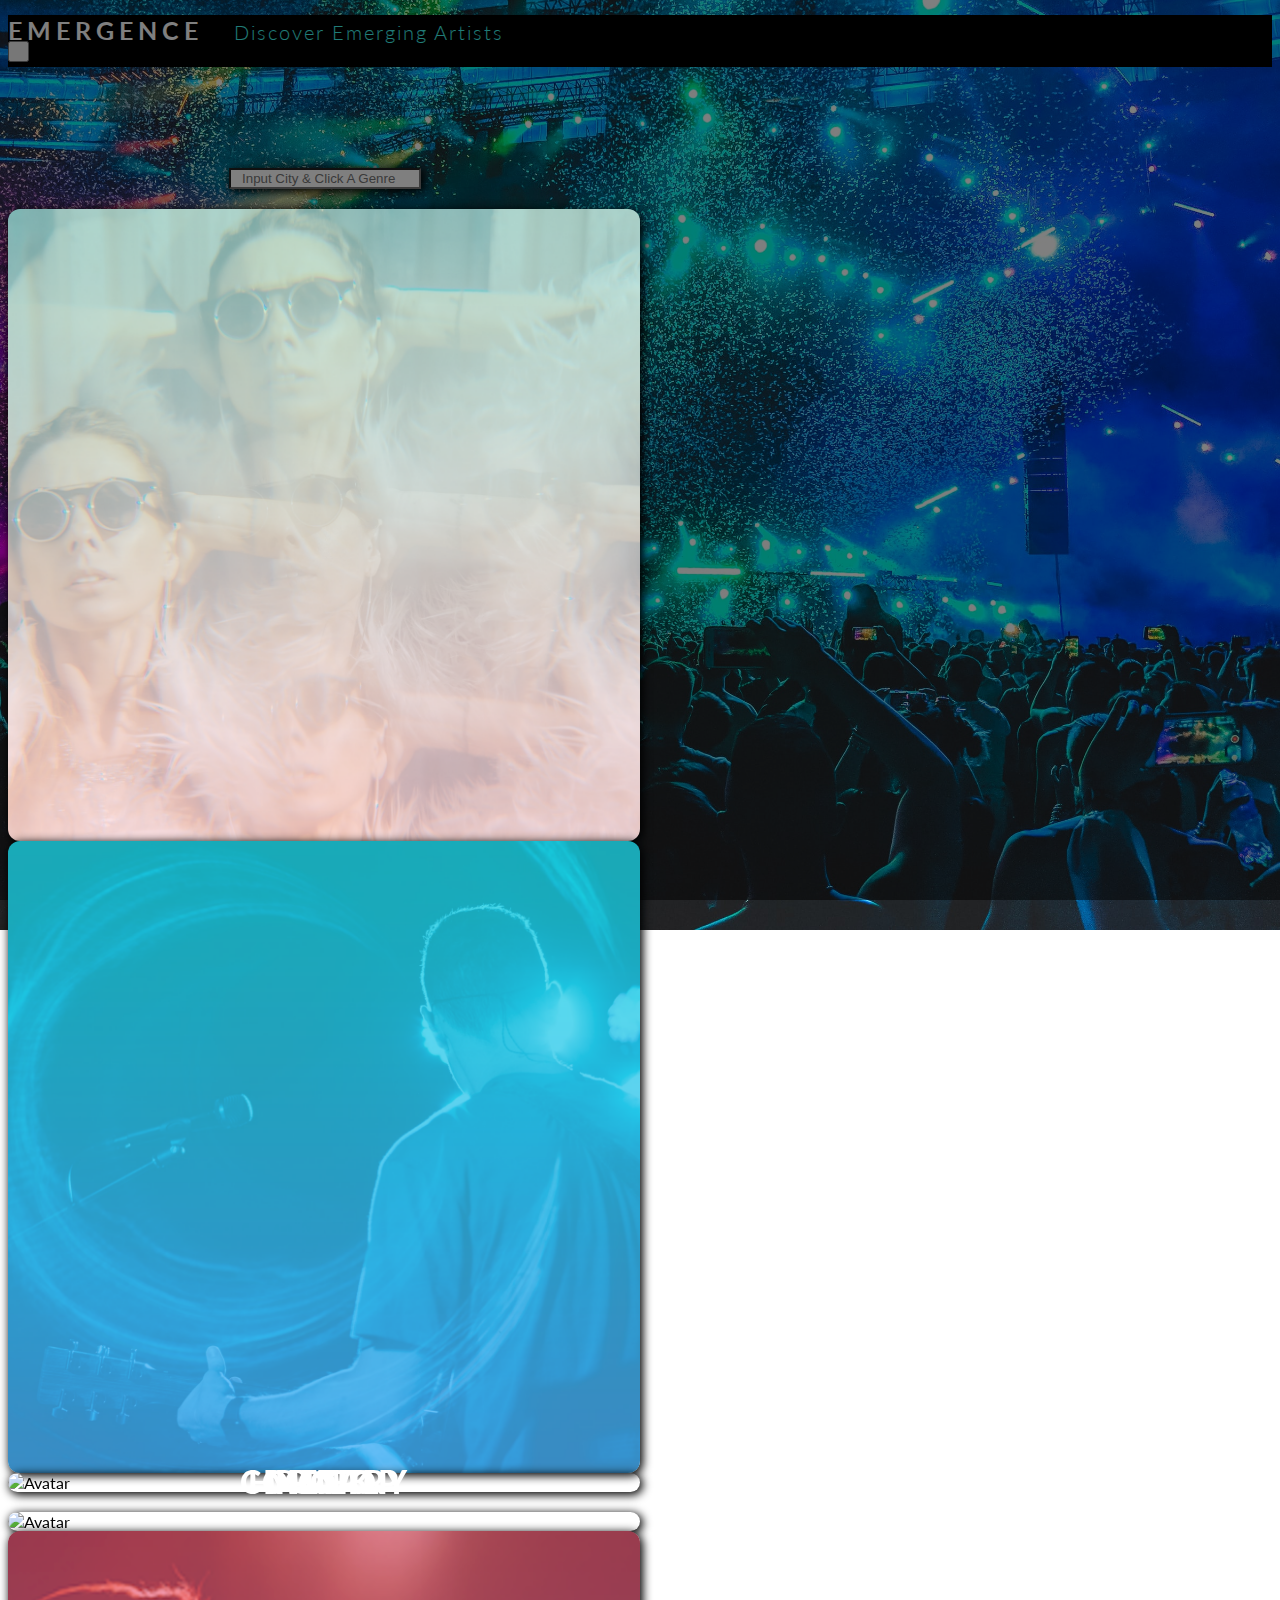
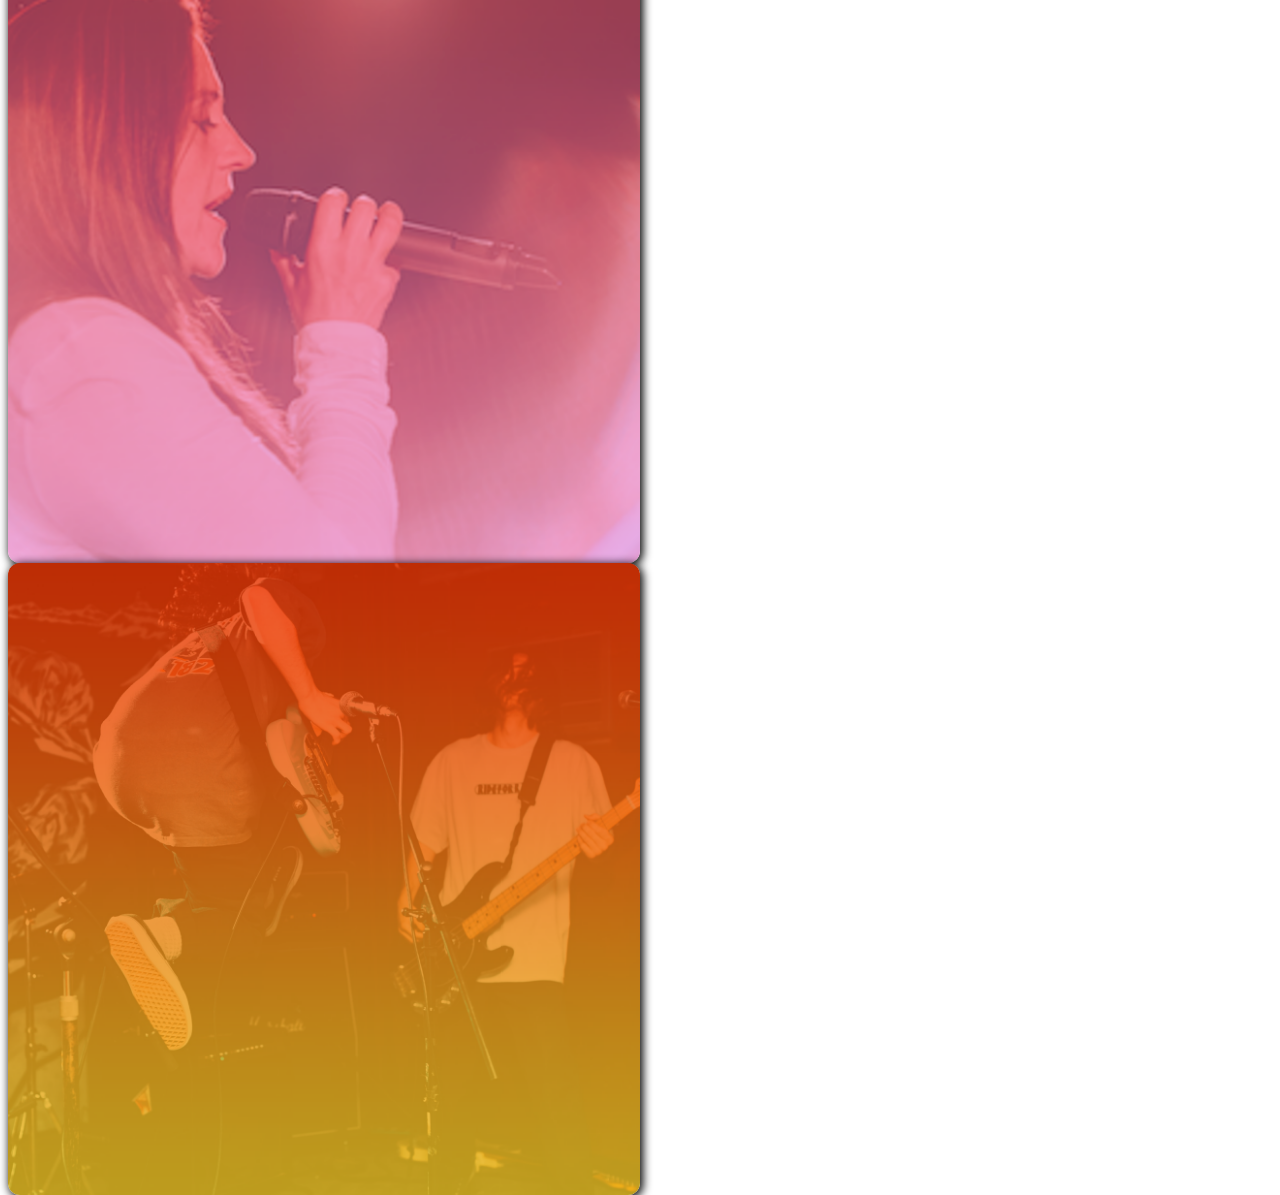
==== commit beedfa8d: "Added last minute changes" ====
--- a/index.html
+++ b/index.html
@@ -8,12 +8,12 @@
     <link rel="preconnect" href="https://fonts.gstatic.com">
     <link href="https://fonts.googleapis.com/css2?family=Lato:wght@300;400;700;900&display=swap" rel="stylesheet">
     <link rel="stylesheet" href="https://cdn.jsdelivr.net/npm/bootstrap@4.5.3/dist/css/bootstrap.min.css" integrity="sha384-TX8t27EcRE3e/ihU7zmQxVncDAy5uIKz4rEkgIXeMed4M0jlfIDPvg6uqKI2xXr2" crossorigin="anonymous">
-    <link rel="stylesheet" href="assets/style.css"/>
+    <link rel="stylesheet" href="assets/styles/style.css"/>
 </head>
 <body>
     <nav class="navbar navbar-dark black">
         <div class= "float-left">
-            <p id="emergence">EMERGENCE <span id="tagline">Find Emerging Artists</span></p>
+            <p id="emergence">EMERGENCE <span id="tagline">Discover Emerging Artists</span></p>
         </div>
         <div class="nav-item dropdown">
             <div class="btn-group float-right" id="saved">
@@ -95,7 +95,7 @@
 
     <script src="https://code.jquery.com/jquery-3.5.1.slim.min.js" integrity="sha384-DfXdz2htPH0lsSSs5nCTpuj/zy4C+OGpamoFVy38MVBnE+IbbVYUew+OrCXaRkfj" crossorigin="anonymous"></script>
     <script src="https://cdn.jsdelivr.net/npm/bootstrap@4.5.3/dist/js/bootstrap.bundle.min.js" integrity="sha384-ho+j7jyWK8fNQe+A12Hb8AhRq26LrZ/JpcUGGOn+Y7RsweNrtN/tE3MoK7ZeZDyx" crossorigin="anonymous"></script>
-    <script src="assets/artistArray.js"></script>
-    <script src="assets/script.js"></script>
+    <script src="assets/scripts/artistArray.js"></script>
+    <script src="assets/scripts/script.js"></script>
 </body>
 </html>--- a/assets/styles/style.css
+++ b/assets/styles/style.css
@@ -0,0 +1,252 @@
+body { 
+    font-family: 'Lato', sans-serif;
+    background: url(../img/aditya-chinchure-ZhQCZjr9fHo-unsplash.jpg) no-repeat center center fixed;
+    -webkit-background-size: cover;
+    -moz-background-size: cover;
+    -o-background-size: cover;
+    background-size: cover;
+}
+
+#emergence {
+    font-size: 25px; 
+    color:white; 
+    margin-top: 15px;
+    font-weight: bold;
+    letter-spacing: 5px;
+}
+
+#tagline {
+    font-weight: 300;
+    color: rgb(67, 246, 238);
+    font-size: 20px;
+    margin-left: 20px;
+    letter-spacing: 2px;
+}
+
+.navbar-toggler {
+    border: none;
+}
+
+#saved {
+    margin-top: -7vh;
+    font-size: 50px;
+}
+
+.fa-bars {
+    transform: scale(1.75);
+    margin-right: 5px;
+}
+
+.dropdown-menu {
+    background-color: black;
+    font-size: 18px;
+    width: 300px;
+}
+
+.dropdown-item {
+    color: white;
+}
+
+.dropdown-item, .delete:hover {
+    cursor: pointer;
+}
+
+#dropdown-header:hover {
+    background-color: black !important;
+    color: white !important;
+    cursor: default;
+}
+
+.fa-backspace:hover {
+    color: rgb(67, 246, 238);
+}
+
+#mainimage {
+    width: 100%;
+    height: 100vh;
+    padding-top: 100px;
+}
+
+.navbar {
+    background-color: black;
+    z-index: 5;
+}
+
+img {
+    position: relative;
+    top: 0;
+    left: 0;
+    box-shadow: 2px 2px 10px 1px black;
+}
+
+.form-inline, .form-inline input , .form-inline button{
+    z-index:3 !important;
+}
+
+#overlay {
+    position: fixed; /* Sit on top of the page content */
+    display: block; /* Hidden by default */
+    width: 100%; /* Full width (cover the whole page) */
+    height: 100%; /* Full height (cover the whole page) */
+    top: 0; 
+    left: 0;
+    right: 0;
+    bottom: 0;
+    background-color: rgba(0,0,0,0.5); /* Black background with opacity */
+    z-index: 2; /* Specify a stack order in case you're using a different order for other elements */
+}
+
+.container {
+    position: relative;
+    width: 50%;
+  }
+
+  #center {
+    margin-left: 35%;
+}
+
+#search-input {
+    width: 15vw;
+    text-align: center;
+    box-shadow: 2px 2px 10px 1px black;
+}
+
+@media (max-width: 775px) {
+    #search-input {
+        width: 45.5vw;
+    }
+    #center {
+        margin-left: 5%;
+    }
+}
+
+@media (max-width: 581px) {
+    .dropdown {
+        margin-left: 36vw;
+    }
+}
+
+#search-modal {
+    width: 40vw;
+    height: 75vh;
+    position: fixed;
+    left: 30vw;
+    top: 10vh;
+    display: none;
+    background-color: black;
+    color: white;
+    z-index: 6;
+    opacity: 0.9;
+    overflow: scroll;
+}
+
+#modal-genre {
+    text-align: center;
+    padding-top: 1.8vh;
+    padding-left: 3vw;
+}
+
+.fa-window-close {
+    padding-top: 1vh;
+    padding-right: 2vw;
+    color: white !important;
+}
+
+#artist-options {
+    padding-top: 10vh;
+}
+
+.artist-select {
+    font-size: 3vw;
+    line-height: 10vh;
+    text-align: center;
+}
+
+.artist-select:hover {
+    cursor: pointer;
+}
+
+.image {
+    opacity: 1;
+    display: block;
+    width: 100%;
+    height: auto;
+    transition: .5s ease;
+    backface-visibility: hidden;
+    border-radius: 12px;
+    z-index: 3;
+  }
+  
+  .middle {
+    transition: .5s ease;
+    opacity: 1;
+    position: absolute;
+    top: 50%;
+    left: 50%;
+    transform: translate(-50%, -50%);
+    -ms-transform: translate(-50%, -50%);
+    text-align: center;
+    z-index: 5;
+  }
+
+  .middle:hover {
+      opacity:1;
+      cursor: pointer;
+  }
+  
+  .image:hover {
+    opacity: 0.3;
+    cursor: pointer;
+  }
+  
+  .middle:hover {
+    opacity: 1;
+    cursor: pointer;
+  }
+ .text{
+     background-color: none;
+     color:white;
+     font-size: 2.5vw;
+     font-weight: 900;
+     letter-spacing: 2px;
+     z-index: 5;
+ } 
+  .text:hover {
+    background-color: #060606;
+    opacity: 0.7;
+    color: white;
+    border-radius: 15px;
+    padding: 7px;
+  }
+
+  .top-row {
+    margin-bottom: 20px;
+}
+
+.top-room{
+    margin-top: 80px;
+}
+
+.pop {
+    color: rgb(248, 43, 156);
+  }
+  
+  .rock {
+    color: rgb(67, 246, 238);
+  }
+  
+  .rap {
+    color: rgb(185, 42, 247);
+  }
+  
+  .hip-hop {
+    color: rgb(22, 254, 22);
+  }
+  
+  .country {
+    color: rgb(241, 37, 56);
+  }
+  
+  .metal {
+    color: rgb(242, 92, 1);
+  }